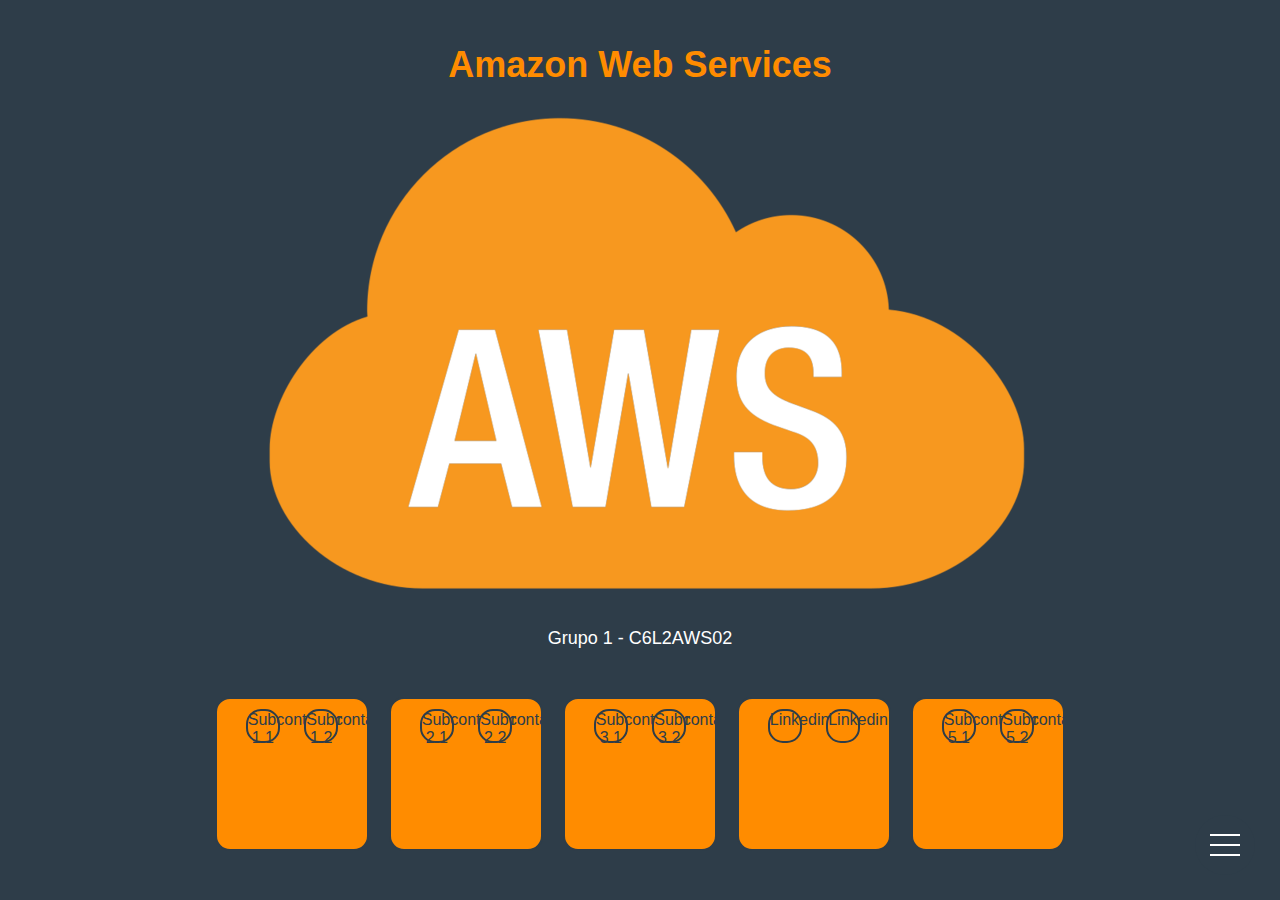
==== index.html @ 63d23736 "..." ====
<!DOCTYPE html>
<html lang="en">
<head>
    <meta charset="UTF-8">
    <meta name="viewport" content="width=device-width, initial-scale=1.0">
    <meta http-equiv="X-UA-Compatible" content="ie-edge">
    <title>Grupo 1 - C6L2AWS02</title>
    <link rel="stylesheet" type="text/css" href="style.css">
</head>
<body>
    <h1>Amazon Web Services</h1>
    <img src="awsicon.png" alt="aws">
    <p>Grupo 1 - C6L2AWS02</p>
    <div class="container">
        <div class="inner-container">
            <div class="inner-container">Subcontainer 1.1</div>
            <div class="inner-container">Subcontainer 1.2</div>
        </div>
        <div class="inner-container">
            <div class="inner-container">Subcontainer 2.1</div>
            <div class="inner-container">Subcontainer 2.2</div>
        </div>
        <div class="inner-container">
            <div class="inner-container">Subcontainer 3.1</div>
            <div class="inner-container">Subcontainer 3.2</div>
        </div>
        <div class="inner-container">
            <div class="inner-container">Linkedin</div>
            <div class="inner-container">Linkedin</div>
        </div>
        <div class="inner-container">
            <div class="inner-container">Subcontainer 5.1</div>
            <div class="inner-container">Subcontainer 5.2</div>
        </div>
    </div>

    <input id="menu-hamburguer" type="checkbox">
    <label for="menu-hamburguer">
        <div class="menu">
            <span class="hamburguer"></span>
        </div>
    </label>

    <ul class="menu-list">
        <li><a href="index.html">Home</a></li>
        <li><a href="#">About</a></li>
        <li><a href="#">Contact</a></li>
    </ul>
</body>
</html>
---- style.css ----
body {
    display: flex;
    flex-direction: column;
    align-items: center;
    justify-content: center;
    height: 100vh;
    margin: 0;
    text-align: center;
    background-color: #2e3d49;
    font-family: 'AmazonEmber', Helvetica Neue, Helvetica, Arial, sans-serif;
}

h1 {
    font-size: 36px;
    color: #FF8C00;
}

p {
    font-size: 18px;
    color: #fff;
}

.container {
    display: flex;
    flex-wrap: wrap;
    justify-content: space-around;
    margin: 20px;
}


.inner-container {
    width: 150px;
    height: 150px;
    background-color: #FF8C00;
    margin: 10px;
    flex: 0 0 auto;
    display: inline-block;
    border: 2px solid #2e3d49;
    color: #2e3d49;
    font-family: 'Helvetica Neue', Helvetica, Arial, sans-serif;
    transition: background-color 0.3s, color 0.3s;
    border-radius: 15px;
}

.inner-container:hover {
    background-color: #2e3d49;
    color: #FF8C00;
    cursor: pointer;
}

.menu {
    background: #2e3d49;
    border-radius: 50%;
    width: 60px;
    height: 60px;
    position: fixed;
    bottom: 25px;
    right: 25px;
    cursor: pointer;
    box-shadow: 0 0 0 0 #fff, 0 0 0 0 #fff;
    transition: box-shadow 1.1s cubic-bezier(.19, 1, .22, 1);
}

.menu:hover {
    box-shadow: 0 0 0 8px #fff, 0 0 0 8px #fff;
}

.hamburguer {
    position: relative;
    display: block;
    background: #fff;
    width: 30px;
    height: 2px;
    top: 29px;
    left: 15px;
    transition: 0.5s ease-in-out;
}

.hamburguer:before,
.hamburguer:after {
    background: #fff;
    content: '';
    display: block;
    width: 100%;
    height: 100%;
    position: absolute;
    transition: 0.5s ease-in-out;
}

.hamburguer:before {
    top: -10px;
}

.hamburguer:after {
    bottom: -10px;
}

input {
    display: none;
}

input:checked ~ ul {
    opacity: 1;
}

input:checked ~ label .menu {
    box-shadow: 0 0 0 130vw #fff, 0 0 0 130vh #fff;
}

input:checked ~ label .hamburguer {
    transform: rotate(45deg);
}

input:checked ~ label .hamburguer:before {
    transform: rotate(90deg);
    top: 0%;
}

input:checked ~ label .hamburguer:after {
    transform: rotate(90deg);
    bottom: 0%;
}

ul {
    position: absolute;
    top: 50%;
    left: 50%;
    transform: translate(-50%, -50%);
    list-style: none;
    opacity: 0;
    transition: 0.25s 0.1s cubic-bezier(0, 1.07, 0, 1.02);
}

a {
    display: block;
    margin: 40px;
    color: #2e3d49;
    font-size: 47px;
    text-decoration: none;
}

.inner-container .inner-container {
    width: 30px;
    height: 30px;
    margin-bottom: 90px; 
}
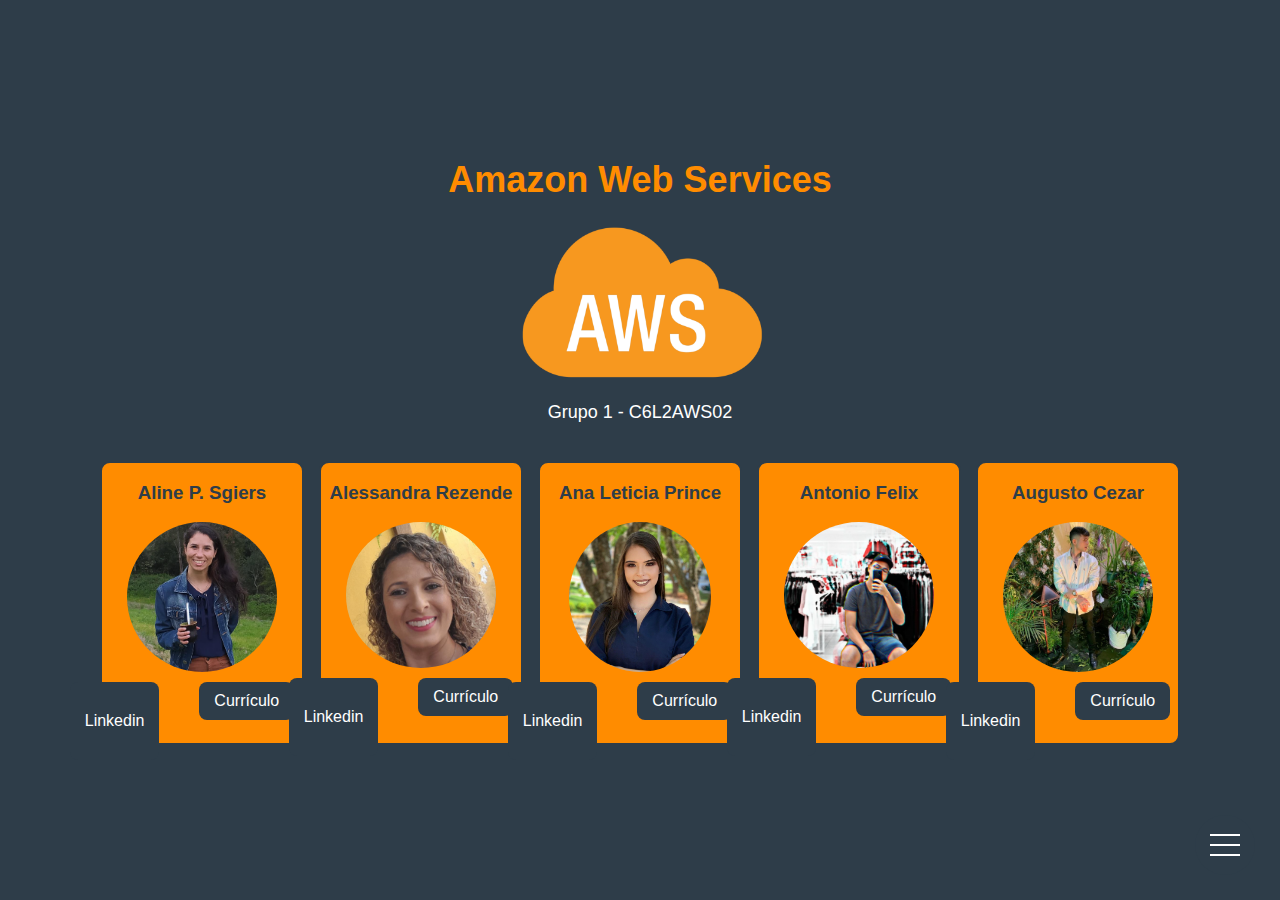
==== commit f99f2f02: "ajustes" ====
--- a/index.html
+++ b/index.html
@@ -9,28 +9,49 @@
 </head>
 <body>
     <h1>Amazon Web Services</h1>
-    <img src="awsicon.png" alt="aws">
+    <img class="icon-aws" src="awsicon.png" alt="aws">
     <p>Grupo 1 - C6L2AWS02</p>
     <div class="container">
+
         <div class="inner-container">
-            <div class="inner-container">Subcontainer 1.1</div>
-            <div class="inner-container">Subcontainer 1.2</div>
+            <h3>Aline P. Sgiers</h3>
+            <img class="photo-icon" src="img/Aline.png" alt="Ana Leticia">
+            <div class="div-button">
+                <button class="button-container">Linkedin</button>
+                <a class="button-container" href="curriculos/AlineCV.pdf" target="_blank">Currículo</a>
+            </div>
         </div>
         <div class="inner-container">
-            <div class="inner-container">Subcontainer 2.1</div>
-            <div class="inner-container">Subcontainer 2.2</div>
+            <h3>Alessandra Rezende</h3>
+            <img class="photo-icon" src="img/Alessandra.png" alt="Ana Leticia">
+            <div class="div-button">
+                <button class="button-container">Linkedin</button>
+                <a class="button-container" href="curriculos/AlessandraCV.pdf" target="_blank">Currículo</a>
+            </div>
         </div>
         <div class="inner-container">
-            <div class="inner-container">Subcontainer 3.1</div>
-            <div class="inner-container">Subcontainer 3.2</div>
+            <h3>Ana Leticia Prince</h3>
+            <img class="photo-icon" src="img/AnaLeticia.png" alt="Ana Leticia">
+            <div class="div-button">
+                <button class="button-container">Linkedin</button>
+                <a class="button-container" href="curriculos/AnaLeticiaCV.pdf" target="_blank">Currículo</a>
+            </div>
         </div>
         <div class="inner-container">
-            <div class="inner-container">Linkedin</div>
-            <div class="inner-container">Linkedin</div>
+            <h3>Antonio Felix</h3>
+            <img class="photo-icon" src="img/Antonio.png" alt="Ana Leticia">
+            <div class="div-button">
+                <button class="button-container">Linkedin</button>
+                <a class="button-container" href="curriculos/AntonioCV.pdf" target="_blank">Currículo</a>
+            </div>
         </div>
         <div class="inner-container">
-            <div class="inner-container">Subcontainer 5.1</div>
-            <div class="inner-container">Subcontainer 5.2</div>
+            <h3>Augusto Cezar</h3>
+            <img class="photo-icon" src="img/Augusto.png" alt="Ana Leticia">
+            <div class="div-button">
+                <button class="button-container">Linkedin</button>
+                <a class="button-container" href="curriculos/AugustoCV.pdf" target="_blank">Currículo</a>
+            </div>
         </div>
     </div>
 
@@ -40,6 +61,7 @@
             <span class="hamburguer"></span>
         </div>
     </label>
+    
 
     <ul class="menu-list">
         <li><a href="index.html">Home</a></li>
--- a/style.css
+++ b/style.css
@@ -20,34 +20,59 @@
     color: #fff;
 }
 
+.icon-aws{
+    width: 20vw;
+}
+
 .container {
     display: flex;
     flex-wrap: wrap;
     justify-content: space-around;
     margin: 20px;
+    gap: 15px;
+    
 }
 
+.photo-icon {
+    max-width: 150px; /* Ajusta a largura da imagem para caber no contêiner */
+    max-height: 150px; /* Ajusta a altura da imagem para caber no contêiner */
+    border-radius: 50%;
+}
 
 .inner-container {
-    width: 150px;
-    height: 150px;
+    display: flex;
+    flex-direction: column;
+    align-items: center;
+    text-align: center;
+    width: 200px;
+    height: 280px;
     background-color: #FF8C00;
-    margin: 10px;
-    flex: 0 0 auto;
-    display: inline-block;
     border: 2px solid #2e3d49;
     color: #2e3d49;
     font-family: 'Helvetica Neue', Helvetica, Arial, sans-serif;
-    transition: background-color 0.3s, color 0.3s;
-    border-radius: 15px;
+    border-radius: 10px;
 }
 
-.inner-container:hover {
+.button-container {
     background-color: #2e3d49;
-    color: #FF8C00;
+    color: #fff;
+    border: none;
     cursor: pointer;
+    border-radius: 8px;
+    text-align: center;
+    font-size: 16px;
+    padding: 10px 15px;
+    margin-top: 10px; /* Espaçamento superior para separar os botões */
 }
 
+.button-container:hover {
+    background-color: #05080a;
+}
+
+.div-button{
+    display:flex;
+    flex-direction: row;
+}
 .menu {
     background: #2e3d49;
     border-radius: 50%;
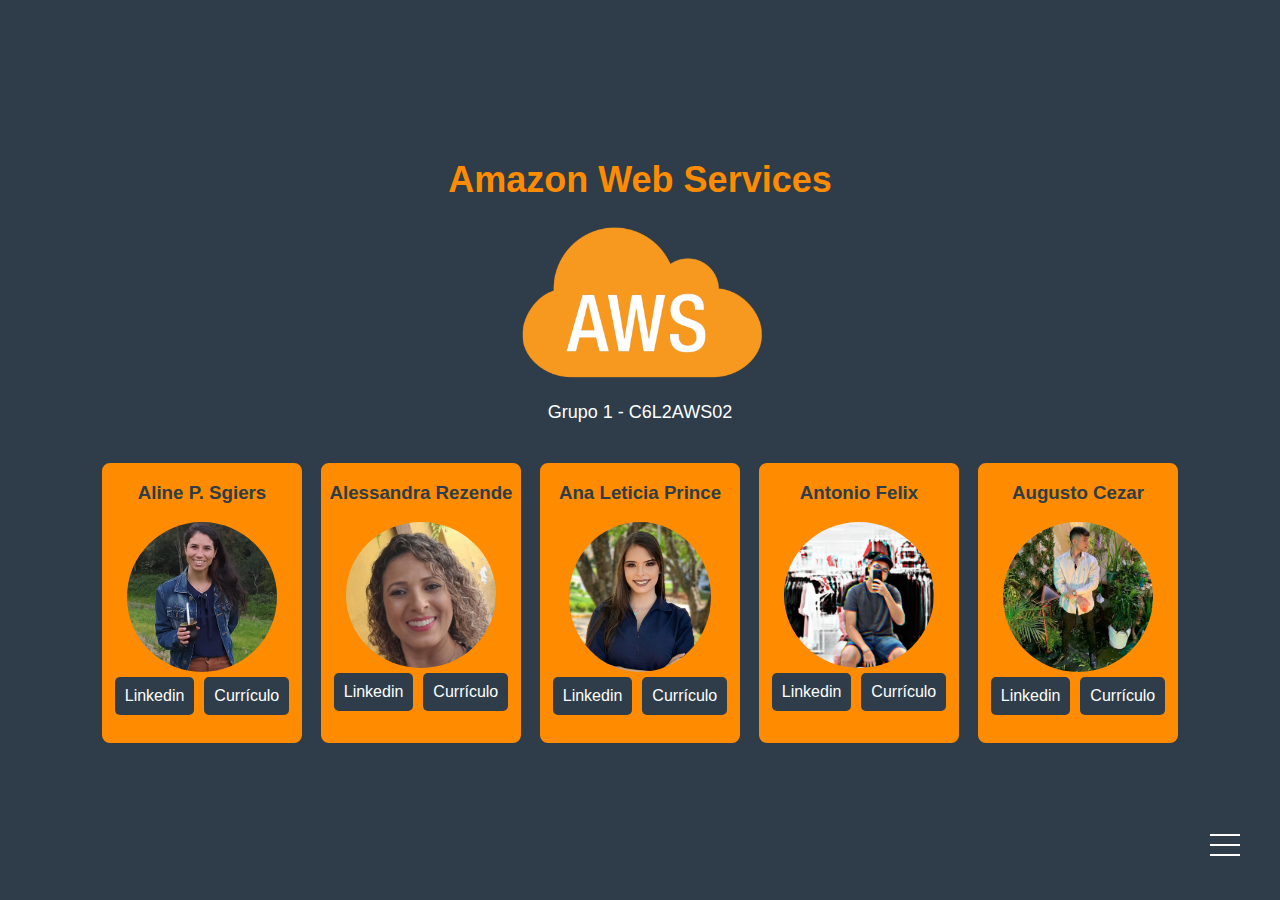
==== commit 93ce1a68: "finalização" ====
--- a/index.html
+++ b/index.html
@@ -9,7 +9,7 @@
 </head>
 <body>
     <h1>Amazon Web Services</h1>
-    <img class="icon-aws" src="awsicon.png" alt="aws">
+    <img class="icon-aws" src="img/awsicon.png" alt="aws">
     <p>Grupo 1 - C6L2AWS02</p>
     <div class="container">
 
@@ -17,7 +17,7 @@
             <h3>Aline P. Sgiers</h3>
             <img class="photo-icon" src="img/Aline.png" alt="Ana Leticia">
             <div class="div-button">
-                <button class="button-container">Linkedin</button>
+                <a class="button-container" href="https://www.linkedin.com/in/alinesgiers/" target="_blank">Linkedin</a>
                 <a class="button-container" href="curriculos/AlineCV.pdf" target="_blank">Currículo</a>
             </div>
         </div>
@@ -25,7 +25,7 @@
             <h3>Alessandra Rezende</h3>
             <img class="photo-icon" src="img/Alessandra.png" alt="Ana Leticia">
             <div class="div-button">
-                <button class="button-container">Linkedin</button>
+                <a class="button-container" href="https://www.linkedin.com/in/alessandra-rezende/" target="_blank">Linkedin</a>
                 <a class="button-container" href="curriculos/AlessandraCV.pdf" target="_blank">Currículo</a>
             </div>
         </div>
@@ -33,7 +33,7 @@
             <h3>Ana Leticia Prince</h3>
             <img class="photo-icon" src="img/AnaLeticia.png" alt="Ana Leticia">
             <div class="div-button">
-                <button class="button-container">Linkedin</button>
+                <a class="button-container" href="https://www.linkedin.com/in/analeticiabacha/" target="_blank">Linkedin</a>
                 <a class="button-container" href="curriculos/AnaLeticiaCV.pdf" target="_blank">Currículo</a>
             </div>
         </div>
@@ -41,7 +41,7 @@
             <h3>Antonio Felix</h3>
             <img class="photo-icon" src="img/Antonio.png" alt="Ana Leticia">
             <div class="div-button">
-                <button class="button-container">Linkedin</button>
+                <a class="button-container" href="https://www.linkedin.com/in/antonio-rian" target="_blank">Linkedin</a>
                 <a class="button-container" href="curriculos/AntonioCV.pdf" target="_blank">Currículo</a>
             </div>
         </div>
@@ -49,11 +49,12 @@
             <h3>Augusto Cezar</h3>
             <img class="photo-icon" src="img/Augusto.png" alt="Ana Leticia">
             <div class="div-button">
-                <button class="button-container">Linkedin</button>
+                <a class="button-container" href="" target="_blank">Linkedin</a>
                 <a class="button-container" href="curriculos/AugustoCV.pdf" target="_blank">Currículo</a>
             </div>
         </div>
     </div>
+
 
     <input id="menu-hamburguer" type="checkbox">
     <label for="menu-hamburguer">
@@ -65,8 +66,7 @@
 
     <ul class="menu-list">
         <li><a href="index.html">Home</a></li>
-        <li><a href="#">About</a></li>
-        <li><a href="#">Contact</a></li>
+        <li><a href="about.html">About</a></li>
     </ul>
 </body>
 </html>
--- a/style.css
+++ b/style.css
@@ -54,19 +54,37 @@
 }
 
 .button-container {
+    display: inline-block;
+    padding: 10px; 
+    margin: 5px; 
     background-color: #2e3d49;
     color: #fff;
-    border: none;
+    text-decoration: none;
+    border: none; 
+    border-radius: 5px; 
     cursor: pointer;
-    border-radius: 8px;
-    text-align: center;
-    font-size: 16px;
-    padding: 10px 15px;
-    margin-top: 10px; /* Espaçamento superior para separar os botões */
+    font-size: 16px; 
+}
+.introduction{
+    max-width: 600px; /* Define uma largura máxima para o conteúdo */
+            margin: 0 auto; /* Centraliza horizontalmente */
+            text-align: justify; /* Justifica o texto */
+}
+.button-back{
+    background-color:#FF8C00;
+    border-radius: 10px;
+    padding: 10px;
+    width: 120px;
 }
 
+.button-back:hover{
+    background-color: #2e3d49;
+    color: #ff8e04;
+}
 .button-container:hover {
-    background-color: #05080a;
+   
+    background-color: #2e3d49;
+    color: #ff8e04;
 }
 
 .div-button{
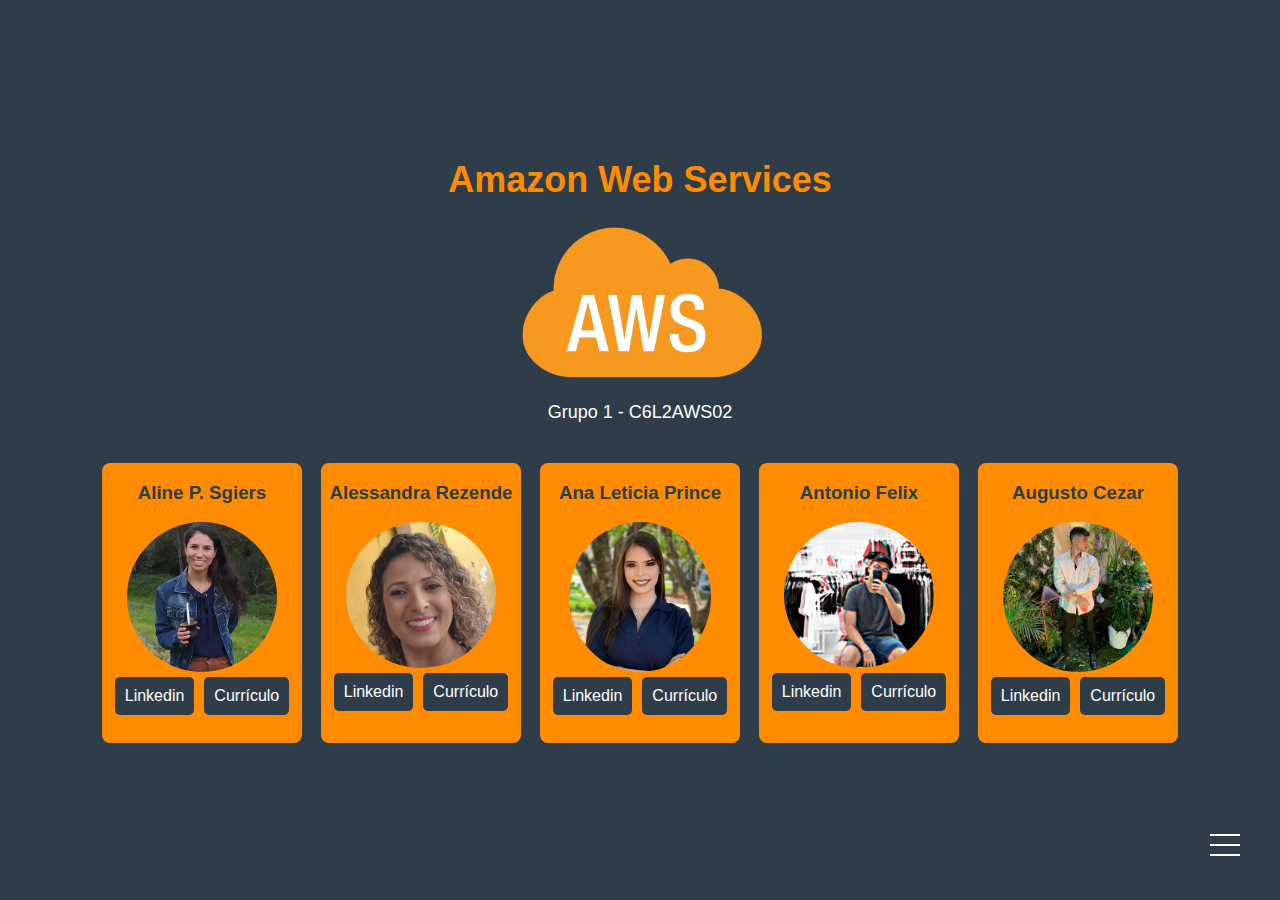
==== commit 4fe4553a: "correção de erros" ====
--- a/index.html
+++ b/index.html
@@ -49,7 +49,7 @@
             <h3>Augusto Cezar</h3>
             <img class="photo-icon" src="img/Augusto.png" alt="Ana Leticia">
             <div class="div-button">
-                <a class="button-container" href="" target="_blank">Linkedin</a>
+                <a class="button-container" href="http://www.linkedin.com/in/augusto-cezar-911382207" target="_blank">Linkedin</a>
                 <a class="button-container" href="curriculos/AugustoCV.pdf" target="_blank">Currículo</a>
             </div>
         </div>
